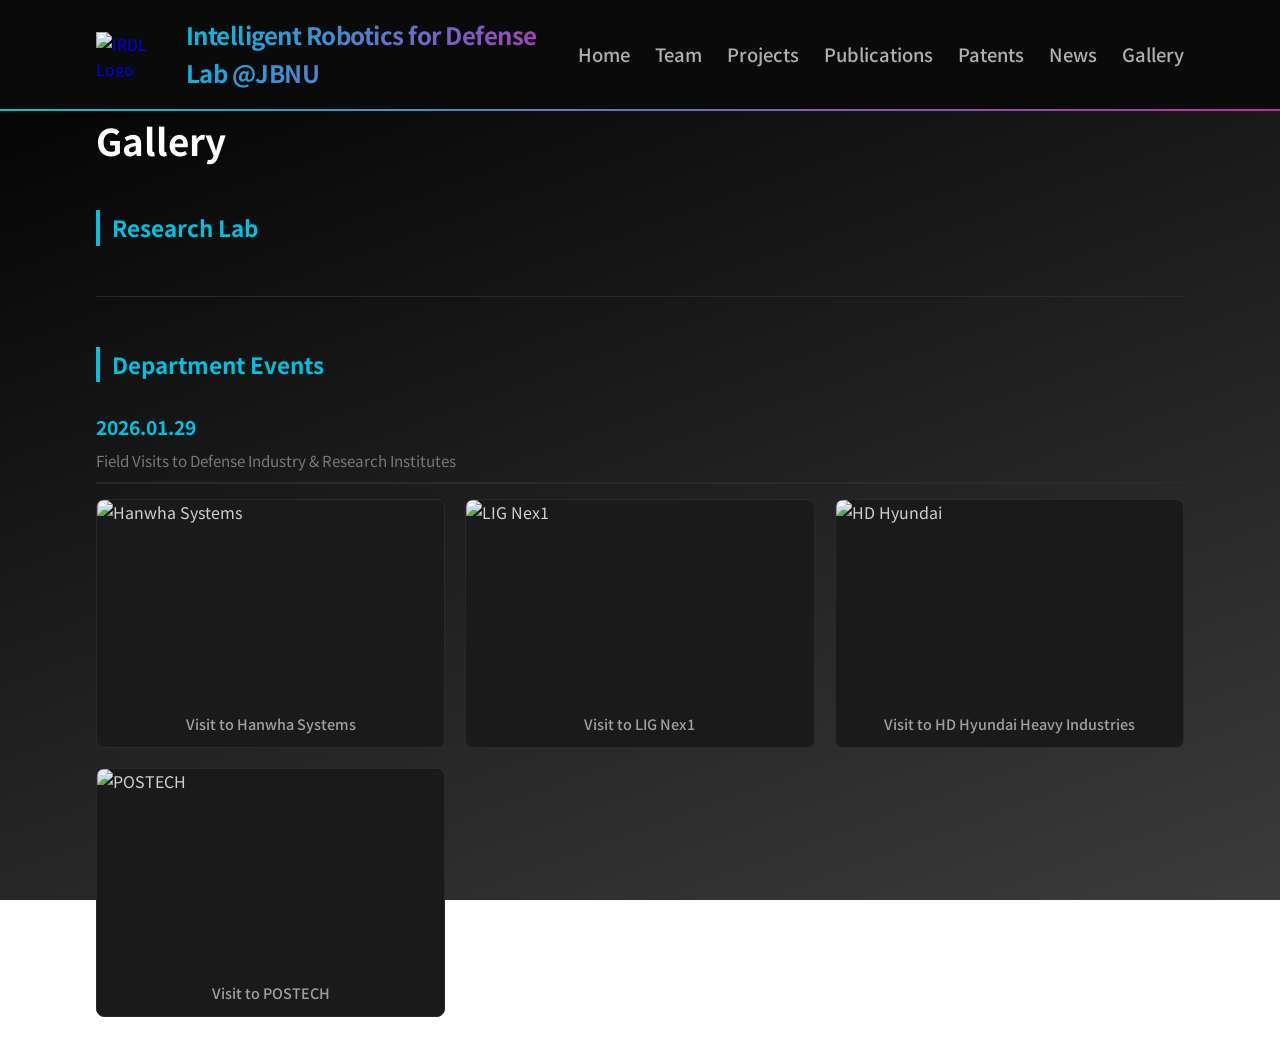
==== gallery.html @ a8f2f659 "update" ====
<!DOCTYPE html>
<html lang="en">
<head>
    <meta charset="UTF-8">
    <meta name="viewport" content="width=device-width, initial-scale=1.0">
    <title>Gallery - IRDL</title>
    <link rel="stylesheet" href="css/style.css?v=1">
    <link href="https://fonts.googleapis.com/css2?family=Noto+Sans+KR:wght@300;400;700&display=swap" rel="stylesheet">
</head>
<body>
    <header>
        <nav class="container">
            <a href="index.html" class="logo-area">
                <img src="assets/images/main-logo.png" alt="IRDL Logo" class="logo-img">
                <span class="lab-name">Intelligent Robotics for Defense Lab @JBNU</span>
            </a>
            <ul class="nav-links">
                <li><a href="index.html">Home</a></li>
                <li><a href="team.html">Team</a></li>
                <li><a href="projects.html">Projects</a></li>
                <li><a href="publications.html">Publications</a></li>
                <li><a href="patents.html">Patents</a></li>
                <li><a href="news.html">News</a></li>
                <li><a href="gallery.html">Gallery</a></li>
            </ul>
        </nav>
    </header>

    <main class="container">
        <h2 class="section-title">Gallery</h2>

        <h3 class="degree-title">Research Lab</h3>
        <!-- <div class="gallery-grid">
            <div class="gallery-item">
                <img src="assets/images/gallery/lab-1.jpg" alt="Lab Photo">
                <p class="gallery-caption">IRDL Research Environment</p>
            </div>
        </div> -->

        <hr class="divider">

        <h3 class="degree-title">Department Events</h3>

        <div class="event-date-header">
            <h4>2026.01.29</h4>
            <p>Field Visits to Defense Industry & Research Institutes</p>
        </div>

        <div class="gallery-grid">
            <div class="gallery-item">
                <img src="assets/images/gallery/Hanwha.jpg" alt="Hanwha Systems">
                <p class="gallery-caption">Visit to Hanwha Systems</p>
            </div>
            <div class="gallery-item">
                <img src="assets/images/gallery/LIG.jpg" alt="LIG Nex1">
                <p class="gallery-caption">Visit to LIG Nex1</p>
            </div>
            <div class="gallery-item">
                <img src="assets/images/gallery/HD.jpg" alt="HD Hyundai">
                <p class="gallery-caption">Visit to HD Hyundai Heavy Industries</p>
            </div>
            <div class="gallery-item">
                <img src="assets/images/gallery/Postech.jpg" alt="POSTECH">
                <p class="gallery-caption">Visit to POSTECH</p>
            </div>
        </div>
    </main>

    <script src="js/main.js"></script>
</body>
</html>
---- css/style.css ----
/* ============================================================
   IRDL THEME - Dark Background + Cyan to Magenta Gradient
   Primary:   #00C2E0 (Cyan)
   Accent:    #C724B1 (Magenta)
   BG Dark:   #000000 → #3B3B3B gradient
   Card BG:   #1A1A1A
   ============================================================ */


/* 기본 초기화 */
* {
    margin: 0;
    padding: 0;
    box-sizing: border-box;
}

body {
    font-family: 'Noto Sans KR', sans-serif;
    line-height: 1.6;
    color: #D0D0D0;
    background: linear-gradient(160deg, #000000 0%, #3B3B3B 100%);
    background-attachment: fixed;
    min-height: 100vh;
}

.container {
    width: 85%;
    max-width: 1200px;
    margin: 0 auto;
}

/* 헤더 */
header {
    background: #0A0A0A;
    border-bottom: 2px solid transparent;
    border-image: linear-gradient(90deg, #00C2E0, #C724B1) 1;
    padding: 1rem 0;
    position: sticky;
    top: 0;
    z-index: 100;
}

nav {
    display: flex;
    justify-content: space-between;
    align-items: center;
}

.logo-area {
    display: flex;
    align-items: center;
    text-decoration: none;
    gap: 15px;
}

.logo-img {
    height: 45px;
    width: auto;
}

.lab-name {
    font-size: 1.5rem;
    font-weight: 700;
    letter-spacing: -0.5px;
    background: linear-gradient(135deg, #00C2E0 0%, #C724B1 100%);
    -webkit-background-clip: text;
    -webkit-text-fill-color: transparent;
    background-clip: text;
}

.nav-links {
    list-style: none;
    display: flex;
    gap: 25px;
}

.nav-links a {
    text-decoration: none;
    color: #B0B0B0;
    font-size: 1.15rem;
    font-weight: 500;
    transition: color 0.3s ease;
}

.nav-links a:hover {
    color: #00C2E0;
}

/* 히어로 섹션 */
.hero {
    background: linear-gradient(145deg, #000000 0%, #080D1A 100%);
    padding: 50px 0;
    text-align: center;
    color: #ffffff;
    margin-bottom: 30px;
    border-bottom: 1px solid #1A1A1A;
}

.hero h1 {
    font-size: 3.2rem;
    font-weight: 700;
    margin-bottom: 10px;
    background: linear-gradient(135deg, #00C2E0 0%, #C724B1 100%);
    -webkit-background-clip: text;
    -webkit-text-fill-color: transparent;
    background-clip: text;
}

.univ-tag {
    font-size: 1.2rem;
    font-weight: 400;
    color: #888;
    letter-spacing: 1px;
}

.description-container {
    margin: 0 auto;
    padding: 35px 25px 0;
    border-top: 1px solid rgba(0, 194, 224, 0.25);
}

.hero-description {
    font-size: 1.4rem;
    line-height: 1.9;
    color: #AABBC8;
    font-weight: 300;
    text-align: justify;
    text-justify: inter-word;
    text-align-last: center;
    word-break: keep-all;
}

.hero-description strong {
    color: #00E0FF;
    font-weight: 500;
}

.hero-description strong:hover {
    color: #ffffff;
}

/* 뉴스 섹션 */
.news {
    padding: 50px 0;
}

.news h2 {
    border-bottom: 2px solid #00C2E0;
    display: inline-block;
    margin-bottom: 20px;
    color: #ffffff;
}

.news ul {
    list-style: none;
}

.news li {
    font-size: 1.2rem;
    margin-bottom: 10px;
    padding-bottom: 10px;
    border-bottom: 1px dashed #333;
    color: #C0C0C0;
}

/* 연구 요약 */
.research-summary p {
    margin-bottom: 30px;
    font-size: 1.2rem;
    line-height: 1.6;
    color: #B0B0B0;
    font-weight: 400;
    word-break: keep-all;
}

.research-pillars h2 {
    border-bottom: 2px solid #00C2E0;
    display: inline-block;
    margin-bottom: 20px;
    color: #ffffff;
}

.research-pillars {
    padding: 0px 0;
    margin-bottom: -20px;
}

.research-summary strong {
    color: #00C2E0;
    font-weight: 700;
}

/* Pillar Cards */
.pillar-grid {
    display: grid;
    grid-template-columns: repeat(auto-fill, minmax(300px, 1fr));
    gap: 30px;
}

.pillar-card {
    text-align: left;
    background: #1A1A1A;
    padding: 40px 30px;
    border-radius: 12px;
    border: 1px solid #2A2A2A;
    box-shadow: 0 4px 20px rgba(0,0,0,0.4);
    transition: transform 0.3s ease, border-color 0.3s ease;
}

.pillar-card:hover {
    transform: translateY(-10px);
    border-color: #00C2E0;
    box-shadow: 0 8px 30px rgba(0, 194, 224, 0.15);
}

.pillar-card h3 {
    font-size: 1.5rem;
    margin-bottom: 20px;
    border-bottom: 2px solid #2A2A2A;
    padding-bottom: 10px;
    background: linear-gradient(135deg, #00C2E0 0%, #C724B1 100%);
    -webkit-background-clip: text;
    -webkit-text-fill-color: transparent;
    background-clip: text;
}

.sub-pillar {
    margin-bottom: 20px;
}

.ai-security-card {
    text-align: left;
}

.pillar-image {
    width: 100%;
    height: 250px;
    overflow: hidden;
    border-bottom: 1px solid #2A2A2A;
    display: flex;
    align-items: center;
    justify-content: center;
    background-color: #141414;
}

.pillar-image img {
    width: 100%;
    height: 100%;
    object-fit: contain;
}

.video-pair {
    gap: 4px;
}

.video-pair video {
    width: 50%;
    height: 100%;
    object-fit: cover;
}

/* Full-width research cards */
.pillar-card-wide {
    margin-top: 30px;
}

.pillar-card-wide h3 {
    margin-bottom: 20px;
    padding-bottom: 10px;
    border-bottom: 2px solid #2A2A2A;
}

.pillar-wide-inner {
    display: flex;
    gap: 40px;
    align-items: flex-start;
}

.pillar-wide-image {
    flex: 0 0 420px;
}

.pillar-wide-image img {
    width: 100%;
    height: 100%;
    max-height: 460px;
    object-fit: cover;
    border-radius: 8px;
    background: #111;
}

.video-stack {
    display: flex;
    flex-direction: column;
    gap: 8px;
    flex: 0 0 240px;
    width: 240px;
    max-width: 240px;
    overflow: hidden;
}

.video-stack video {
    display: block;
    width: 240px;
    height: 135px;
    object-fit: cover;
    border-radius: 8px;
    background: #111;
    flex-shrink: 0;
}

.pillar-wide-content {
    flex: 1;
}

@media (max-width: 768px) {
    .pillar-wide-inner {
        flex-direction: column;
    }
    .pillar-wide-image,
    .video-stack {
        flex: none;
        width: 100%;
    }
}

.sub-pillar h4 {
    color: #00C2E0;
    font-size: 1.2rem;
    margin: 15px 0 8px 0;
    border-left: 3px solid #00C2E0;
    padding-left: 10px;
}

.detail-list {
    list-style: none;
    padding-left: 15px;
}

.detail-list li {
    font-size: 1.2rem;
    color: #A0A0A0;
    position: relative;
    margin-bottom: 5px;
}

.detail-list li::before {
    content: "•";
    color: #00C2E0;
    font-weight: bold;
    display: inline-block;
    width: 1em;
    margin-left: -1em;
}

/* News List */
.news-list {
    list-style: none;
    padding: 0;
}

.news-list li {
    padding: 12px 0;
    border-bottom: 1px solid #2A2A2A;
    color: #C0C0C0;
}

.news-list li a {
    color: #00C2E0;
    text-decoration: none;
}

.news-list li a:hover {
    color: #C724B1;
    text-decoration: underline;
}

.news-list .date {
    font-weight: 700;
    color: #00C2E0;
    margin-right: 15px;
}

/* ============================================================
   TEAM PAGE STYLES
   ============================================================ */

.section-title {
    font-size: 2.3em;
    font-weight: bold;
    color: #FFFFFF;
}

.pi-card {
    background: #1A1A1A;
    padding: 40px;
    border: 1px solid #2A2A2A;
    border-radius: 12px;
    margin-top: 20px;
    box-shadow: 0 4px 20px rgba(0,0,0,0.4);
}

.pi-header {
    display: flex;
    gap: 40px;
    align-items: flex-start;
    padding-bottom: 30px;
    margin-bottom: 0px;
}

.pi-details {
    display: flex;
    gap: 40px;
    flex-wrap: wrap;
    margin-top: 20px;
    padding-top: 20px;
    border-top: 1px solid #2A2A2A;
}

.pi-details .detail-column {
    flex: 1;
    min-width: 280px;
}

.pi-details h4 {
    color: #00C2E0;
    margin-bottom: 15px;
    font-size: 1.2rem;
    border-left: 4px solid #00C2E0;
    padding-left: 10px;
}

.pi-image img {
    width: 300px;
    height: auto;
    border-radius: 8px;
    box-shadow: 0 4px 15px rgba(0,0,0,0.5);
}

.pi-info {
    flex: 1;
}

.pi-info h3 {
    font-size: 1.8rem;
    color: #FFFFFF;
    margin-bottom: 5px;
}

.pi-info h4 {
    color: #00C2E0;
    margin-bottom: 15px;
    font-size: 1.2rem;
    border-left: 4px solid #00C2E0;
    padding-left: 10px;
}

.pi-title {
    font-size: 1.3em;
    font-weight: bold;
    color: #E0E0E0;
}

.pi-dept {
    color: #A0A0A0;
    font-weight: 500;
    margin-bottom: 6px;
}

.pi-email {
    color: #D0D0D0;
    font-weight: bold;
}

.pi-phone {
    color: #D0D0D0;
    font-weight: bold;
    margin-bottom: 15px;
}

.education-list {
    list-style: none;
    padding-left: 0;
}

.education-list li {
    position: relative;
    padding-left: 15px;
    margin-bottom: 10px;
    font-size: 1rem;
    color: #B0B0B0;
}

.education-list li strong {
    color: #E0E0E0;
}

.education-list li::before {
    content: "•";
    position: absolute;
    left: 0;
    color: #00C2E0;
}

.divider {
    margin: 50px 0;
    border: 0;
    border-top: 1px solid #2A2A2A;
}

/* Join Us */
.join-us {
    text-align: center;
}

.join-box {
    background: #1A1A1A;
    padding: 20px 20px;
    border-radius: 15px;
    border: 1px dashed #00C2E0;
    margin: 0 auto;
    margin-bottom: 25px;
}

.join-box h2 {
    margin-bottom: 20px;
    color: #00C2E0;
    border-bottom: none;
}

.join-text {
    font-size: 1.2rem;
    color: #B0B0B0;
    margin-bottom: 15px;
    word-break: keep-all;
}

.contact-info {
    font-size: 1.1rem;
    color: #909090;
}

.email-link {
    color: #00C2E0;
    font-weight: 700;
    text-decoration: underline;
    transition: color 0.3s;
}

.email-link:hover {
    color: #C724B1;
}

/* ============================================================
   STUDENTS SECTION
   ============================================================ */

.degree-title {
    font-size: 1.4rem;
    color: #00C2E0;
    border-left: 4px solid #00C2E0;
    padding-left: 12px;
    margin: 40px 0 20px 0;
    font-weight: 700;
}

.student-grid {
    display: grid;
    grid-template-columns: repeat(auto-fill, minmax(200px, 1fr));
    gap: 20px;
    margin-bottom: 20px;
}

.student-item {
    text-align: center;
    background: #1A1A1A;
    padding: 20px;
    border-radius: 10px;
    border: 1px solid #2A2A2A;
    transition: transform 0.3s ease, border-color 0.3s ease;
}

.student-item:hover {
    transform: translateY(-5px);
    border-color: #00C2E0;
}

.student-item img {
    width: 150px;
    height: 150px;
    border-radius: 50%;
    object-fit: cover;
    border: 3px solid #00C2E0;
    margin-bottom: 15px;
}

.student-info .name {
    font-size: 1.1rem;
    font-weight: 700;
    color: #E0E0E0;
    margin-bottom: 5px;
}

.interest {
    font-size: 0.85rem;
    color: #909090;
    margin-bottom: 3px;
    word-break: keep-all;
}

.email {
    font-size: 0.8rem;
    color: #00C2E0;
    text-decoration: none;
}

.professor-title {
    font-size: 2rem;
    margin-top: 20px;
    color: #FFFFFF;
}

/* ============================================================
   PUBLICATIONS SECTION
   ============================================================ */

.pub-list {
    margin-bottom: 40px;
}

.pub-item {
    padding: 20px 0;
    border-bottom: 1px solid #2A2A2A;
    transition: background 0.2s;
}

.pub-item:hover {
    background-color: #1E1E1E;
}

.pub-title {
    font-size: 1.15rem;
    font-weight: 700;
    color: #FFFFFF;
    margin-bottom: 5px;
}

.pub-authors {
    font-size: 1rem;
    color: #A0A0A0;
}

.pub-authors strong {
    color: #00C2E0;
    border-bottom: 2px solid #00C2E0;
}

.pub-venue {
    font-style: italic;
    color: #787878;
    margin-top: 5px;
}

.pub-if {
    font-style: normal;
    font-weight: 700;
    color: #C724B1;
}

.pub-btn {
    display: inline-block;
    margin-top: 10px;
    padding: 5px 12px;
    background: linear-gradient(135deg, #00C2E0, #C724B1);
    color: #fff;
    text-decoration: none;
    font-size: 0.85rem;
    border-radius: 4px;
}

.pub-btn:hover {
    opacity: 0.85;
}

.pub-desc {
    margin-top: 8px;
    font-size: 0.9rem;
    color: #888;
    line-height: 1.5;
}

.scholar-link {
    margin: 20px 0 30px 0;
    padding: 15px;
    background-color: #1A1A1A;
    border-radius: 8px;
    font-size: 1rem;
    color: #B0B0B0;
}

.scholar-link a {
    color: #00C2E0;
    font-weight: 700;
    text-decoration: underline;
}

/* ============================================================
   GALLERY PAGE
   ============================================================ */

.gallery-grid {
    display: grid;
    grid-template-columns: repeat(auto-fill, minmax(280px, 1fr));
    gap: 20px;
    margin-bottom: 40px;
}

.gallery-item {
    background: #1A1A1A;
    border: 1px solid #2A2A2A;
    border-radius: 8px;
    overflow: hidden;
    transition: transform 0.3s ease, border-color 0.3s ease;
}

.gallery-item:hover {
    transform: scale(1.02);
    border-color: #00C2E0;
    box-shadow: 0 5px 20px rgba(0, 194, 224, 0.15);
}

.gallery-item img {
    width: 100%;
    height: 200px;
    object-fit: cover;
    display: block;
}

.gallery-caption {
    padding: 12px;
    font-size: 0.9rem;
    text-align: center;
    color: #A0A0A0;
    font-weight: 500;
}

.event-date-header {
    margin: 30px 0 15px 0;
    padding-bottom: 10px;
    border-bottom: 2px solid #2A2A2A;
}

.event-date-header h4 {
    color: #00C2E0;
    font-size: 1.2rem;
    margin-bottom: 5px;
}

.event-date-header p {
    color: #787878;
    font-size: 0.95rem;
}

/* ============================================================
   PROJECTS PAGE
   ============================================================ */

.project-item {
    display: flex;
    gap: 40px;
    margin-bottom: 60px;
    align-items: flex-start;
    padding-bottom: 40px;
    border-bottom: 1px solid #2A2A2A;
}

.project-image {
    flex: 1;
    max-width: 450px;
}

.project-image img {
    width: 100%;
    height: auto;
    border-radius: 8px;
    box-shadow: 0 4px 20px rgba(0,0,0,0.5);
    border: 1px solid #2A2A2A;
}

.project-info {
    flex: 1.5;
}

.project-tag {
    display: inline-block;
    padding: 4px 10px;
    background: linear-gradient(135deg, #00C2E0, #C724B1);
    color: #fff;
    font-size: 0.8rem;
    font-weight: 700;
    border-radius: 4px;
    margin-bottom: 5px;
}

.project-info h3 {
    font-size: 1.5rem;
    color: #FFFFFF;
    margin-bottom: 15px;
    line-height: 1.3;
}

.project-meta {
    font-size: 0.95rem;
    color: #909090;
    margin-bottom: 20px;
    line-height: 1.6;
}

.project-desc {
    font-size: 1rem;
    color: #B0B0B0;
    line-height: 1.7;
    word-break: keep-all;
}

.upcoming-intro {
    font-size: 1.1rem;
    color: #909090;
    line-height: 1.7;
}

/* Footer */
.footer {
    background: #000000;
    color: #555;
    text-align: center;
    padding: 20px 0;
    margin-top: 60px;
    font-size: 0.9rem;
    border-top: 1px solid #1A1A1A;
}

/* ============================================================
   RESPONSIVE STYLES
   ============================================================ */

@media (max-width: 768px) {
    .project-item {
        flex-direction: column;
    }
    .project-image {
        max-width: 100%;
    }

    nav {
        flex-direction: column;
        align-items: center;
        gap: 20px;
    }

    .nav-links {
        display: grid;
        grid-template-columns: repeat(3, 1fr);
        width: 100%;
        gap: 10px;
        padding: 0;
        list-style: none;
    }

    .nav-links li {
        margin: 0;
        text-align: center;
    }

    .nav-links a {
        display: block;
        padding: 10px 0;
        background: #1A1A1A;
        border-radius: 5px;
        font-size: 0.9rem;
        width: 100%;
    }

    .lab-name {
        display: block;
        text-align: center;
        line-height: 1.4;
        font-size: 1.1rem;
    }

    .pi-card {
        flex-direction: column;
        align-items: center;
        text-align: center;
        padding: 20px;
    }

    .pi-header {
        flex-direction: column;
        align-items: center;
        text-align: center;
    }

    .pi-image img {
        width: 200px !important;
        height: auto;
        margin-bottom: 20px;
    }

    .pi-details {
        flex-direction: column;
    }

    .hero h1 {
        font-size: 2rem;
    }

    .hero-description {
        text-align: center !important;
        text-justify: none !important;
        text-align-last: center !important;
        font-size: 1.1rem;
        line-height: 1.6;
        word-break: keep-all;
    }

    .description-container {
        padding: 20px 15px;
    }

    .pi-info h3 {
        font-size: 1.5rem;
    }

    .student-grid {
        grid-template-columns: repeat(auto-fill, minmax(160px, 1fr));
        gap: 15px;
    }

    .student-item img {
        width: 120px;
        height: 120px;
    }

    .section-title {
        font-size: 2rem;
    }

    .pub-item {
        padding: 15px 0;
    }

    .pub-title {
        font-size: 1rem;
    }
}
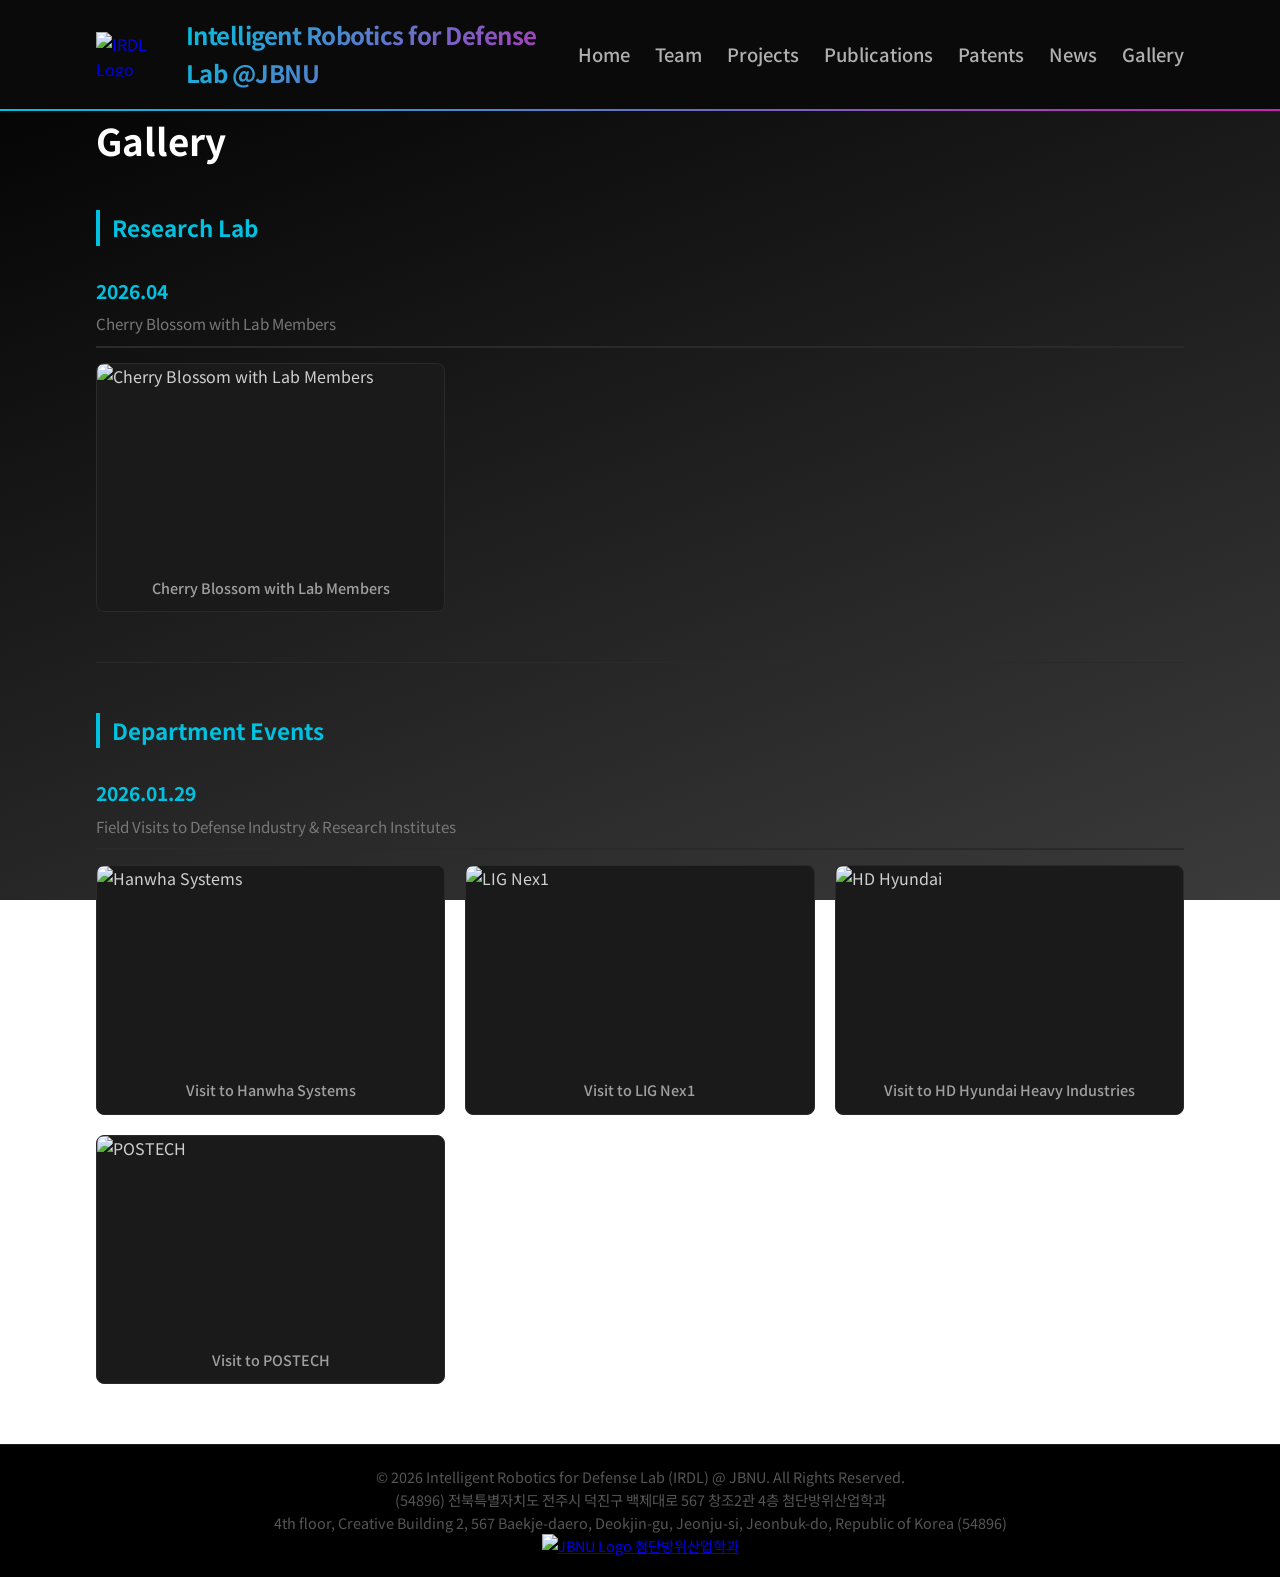
==== commit 4cf19841: "logo->logo2" ====
--- a/gallery.html
+++ b/gallery.html
@@ -11,7 +11,7 @@
     <header>
         <nav class="container">
             <a href="index.html" class="logo-area">
-                <img src="assets/images/main-logo.png" alt="IRDL Logo" class="logo-img">
+                <img src="assets/images/main-logo2.png" alt="IRDL Logo" class="logo-img">
                 <span class="lab-name">Intelligent Robotics for Defense Lab @JBNU</span>
             </a>
             <ul class="nav-links">
@@ -30,12 +30,18 @@
         <h2 class="section-title">Gallery</h2>
 
         <h3 class="degree-title">Research Lab</h3>
-        <!-- <div class="gallery-grid">
-            <div class="gallery-item">
-                <img src="assets/images/gallery/lab-1.jpg" alt="Lab Photo">
-                <p class="gallery-caption">IRDL Research Environment</p>
+
+        <div class="event-date-header">
+            <h4>2026.04</h4>
+            <p>Cherry Blossom with Lab Members</p>
+        </div>
+
+        <div class="gallery-grid">
+            <div class="gallery-item gallery-item--portrait">
+                <img src="assets/images/gallery/JBNU_2604.jpeg" alt="Cherry Blossom with Lab Members">
+                <p class="gallery-caption">Cherry Blossom with Lab Members</p>
             </div>
-        </div> -->
+        </div>
 
         <hr class="divider">
 
@@ -66,6 +72,24 @@
         </div>
     </main>
 
+    <footer class="footer">
+        <div class="container footer-inner">
+            <div class="footer-left">
+                <p>&copy; 2026 Intelligent Robotics for Defense Lab (IRDL) @ JBNU. All Rights Reserved.</p>
+                <p class="footer-address">
+                    (54896) 전북특별자치도 전주시 덕진구 백제대로 567 창조2관 4층 첨단방위산업학과<br>
+                    4th floor, Creative Building 2, 567 Baekje-daero, Deokjin-gu, Jeonju-si, Jeonbuk-do, Republic of Korea (54896)
+                </p>
+            </div>
+            <div class="footer-right">
+                <a href="https://adti.jbnu.ac.kr/sites/adti/index.do" target="_blank" rel="noopener">
+                    <img src="assets/images/JBNU_main1.png" alt="JBNU Logo" class="footer-jbnu-logo">
+                    <span>첨단방위산업학과</span>
+                </a>
+            </div>
+        </div>
+    </footer>
+
     <script src="js/main.js"></script>
 </body>
 </html>
--- a/css/style.css
+++ b/css/style.css
@@ -124,9 +124,8 @@
     line-height: 1.9;
     color: #AABBC8;
     font-weight: 300;
-    text-align: justify;
-    text-justify: inter-word;
-    text-align-last: center;
+    text-align: left;
+    text-align-last: left;
     word-break: keep-all;
 }
 
@@ -293,16 +292,16 @@
     display: flex;
     flex-direction: column;
     gap: 8px;
-    flex: 0 0 240px;
-    width: 240px;
-    max-width: 240px;
+    flex: 0 0 360px;
+    width: 360px;
+    max-width: 360px;
     overflow: hidden;
 }
 
 .video-stack video {
     display: block;
-    width: 240px;
-    height: 135px;
+    width: 360px;
+    height: 200px;
     object-fit: cover;
     border-radius: 8px;
     background: #111;
@@ -881,6 +880,10 @@
         width: 100%;
     }
 
+    .logo-img {
+        display: none;
+    }
+
     .lab-name {
         display: block;
         text-align: center;
@@ -916,9 +919,8 @@
     }
 
     .hero-description {
-        text-align: center !important;
-        text-justify: none !important;
-        text-align-last: center !important;
+        text-align: left !important;
+        text-align-last: left !important;
         font-size: 1.1rem;
         line-height: 1.6;
         word-break: keep-all;
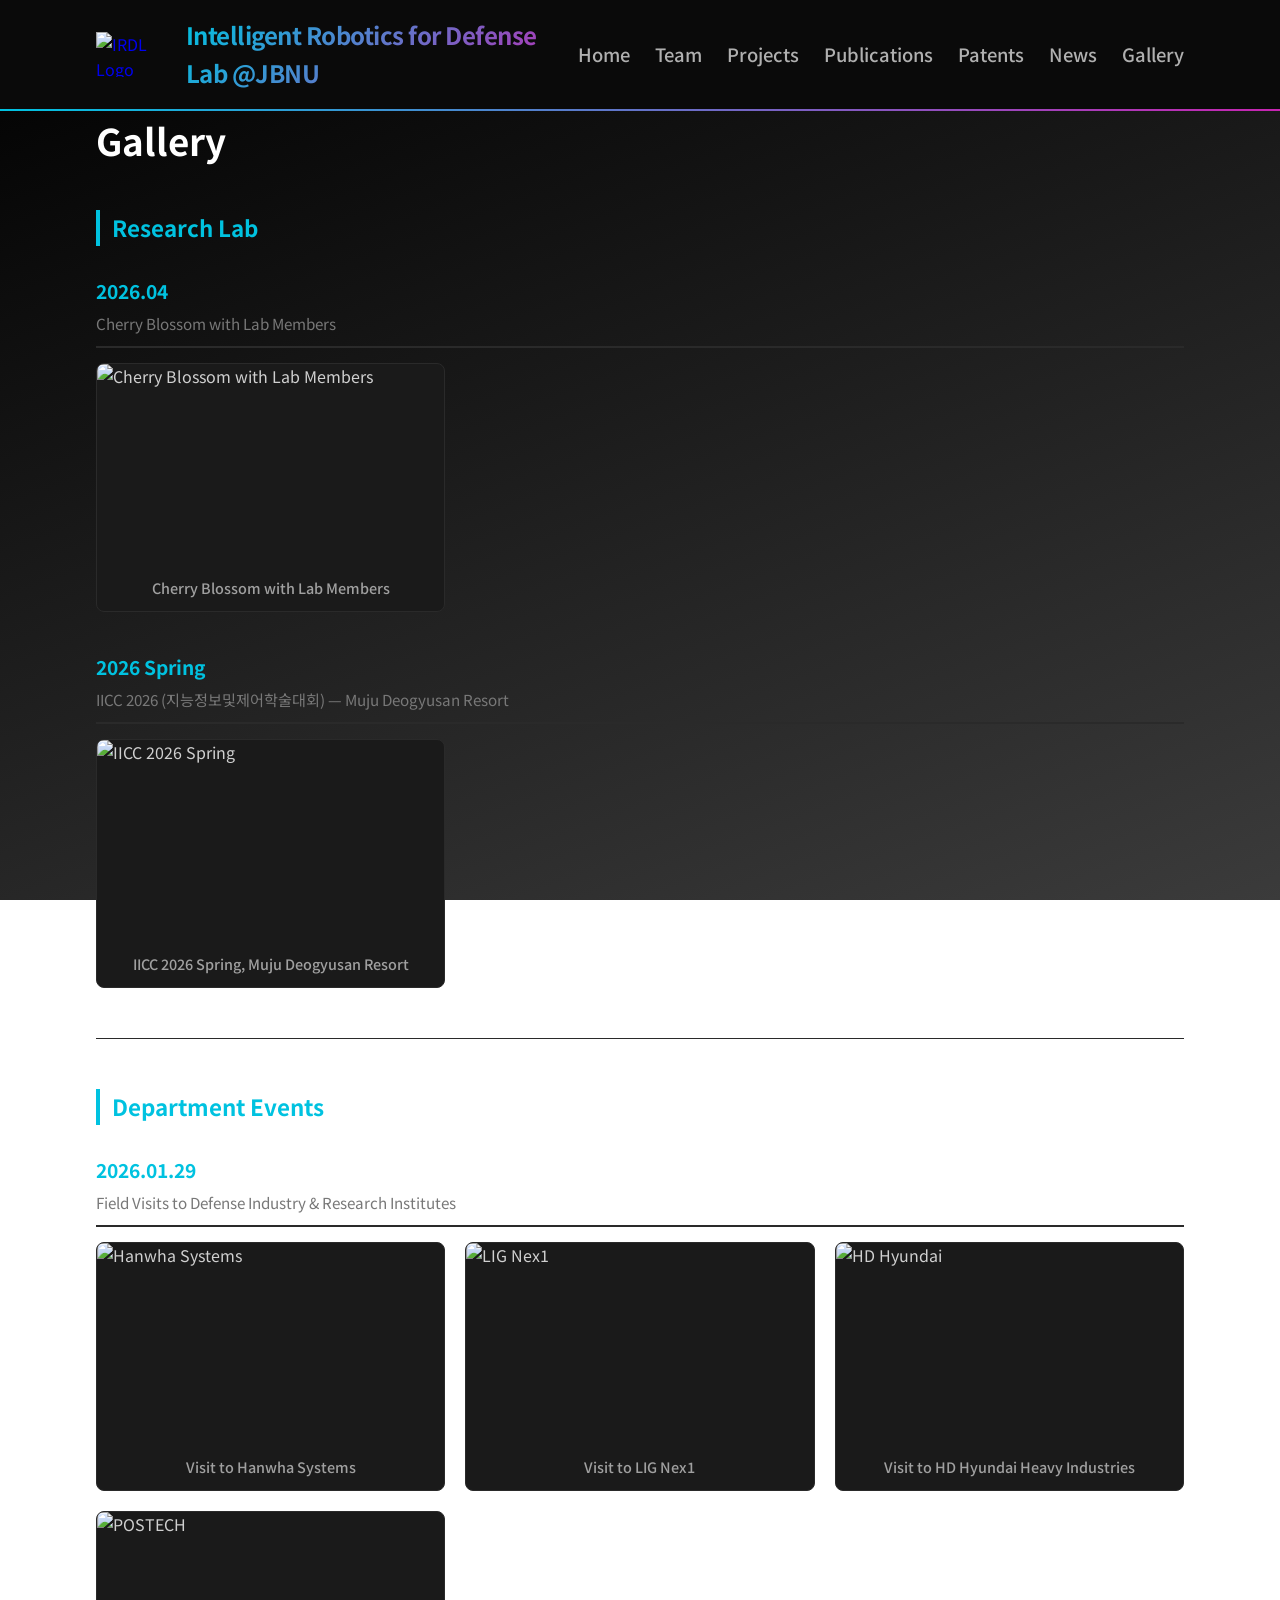
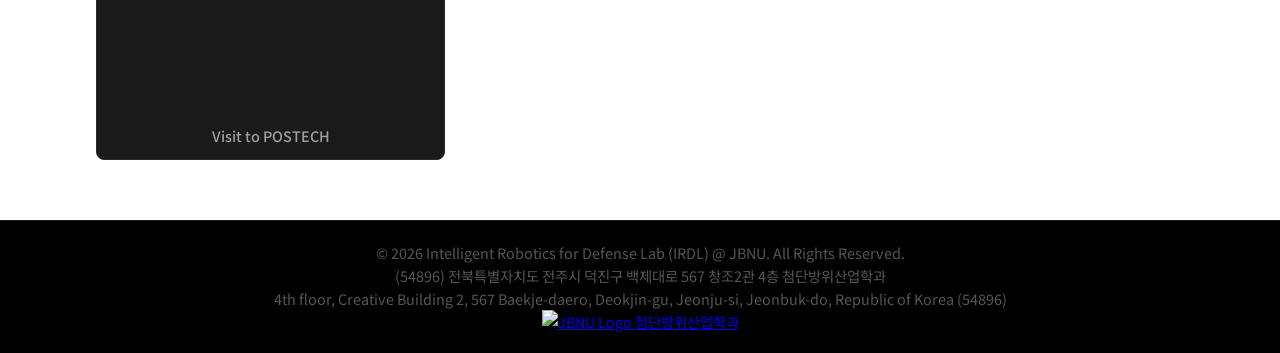
==== commit 58bf3cb4: "update" ====
--- a/gallery.html
+++ b/gallery.html
@@ -11,7 +11,7 @@
     <header>
         <nav class="container">
             <a href="index.html" class="logo-area">
-                <img src="assets/images/main-logo2.png" alt="IRDL Logo" class="logo-img">
+                <img src="assets/images/main-logo.png" alt="IRDL Logo" class="logo-img">
                 <span class="lab-name">Intelligent Robotics for Defense Lab @JBNU</span>
             </a>
             <ul class="nav-links">
@@ -40,6 +40,18 @@
             <div class="gallery-item gallery-item--portrait">
                 <img src="assets/images/gallery/JBNU_2604.jpeg" alt="Cherry Blossom with Lab Members">
                 <p class="gallery-caption">Cherry Blossom with Lab Members</p>
+            </div>
+        </div>
+
+        <div class="event-date-header">
+            <h4>2026 Spring</h4>
+            <p>IICC 2026 (지능정보및제어학술대회) — Muju Deogyusan Resort</p>
+        </div>
+
+        <div class="gallery-grid">
+            <div class="gallery-item">
+                <img src="assets/images/gallery/IICC_2026_spring.jpeg" alt="IICC 2026 Spring">
+                <p class="gallery-caption">IICC 2026 Spring, Muju Deogyusan Resort</p>
             </div>
         </div>
 
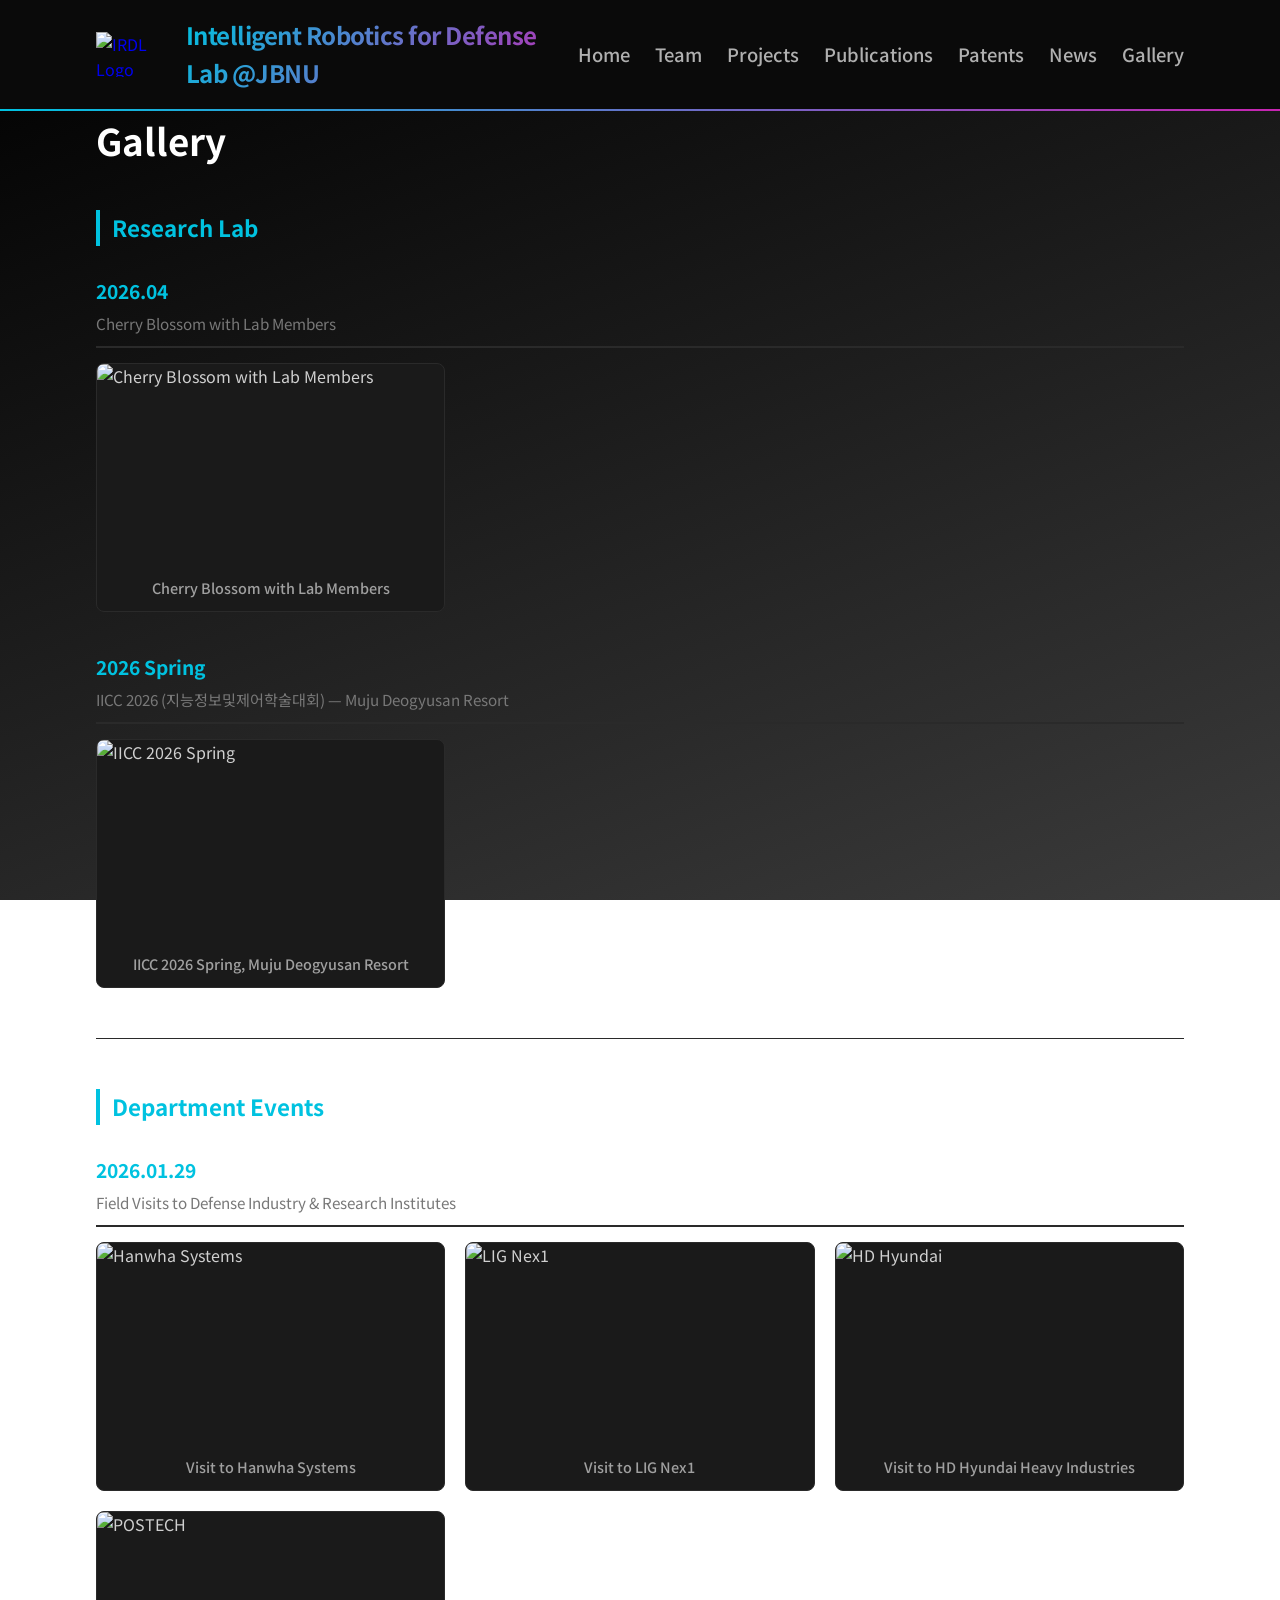
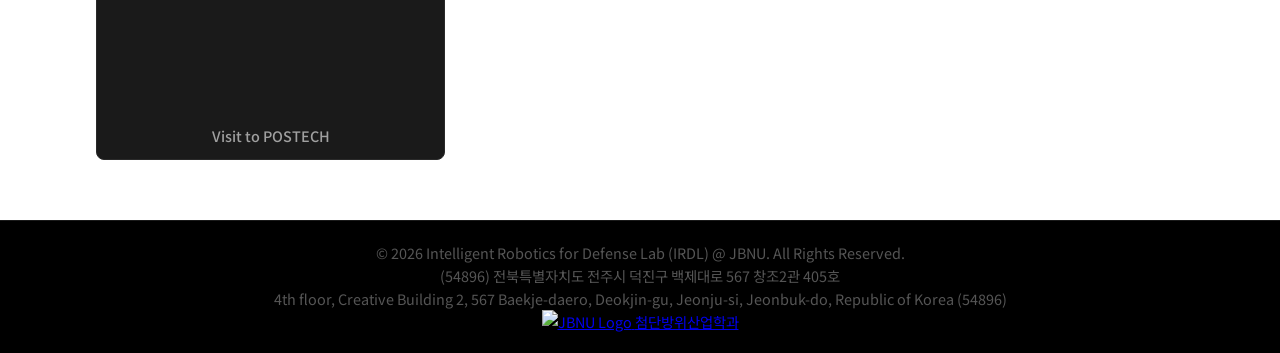
==== commit c4bbe1ab: "room" ====
--- a/gallery.html
+++ b/gallery.html
@@ -89,7 +89,7 @@
             <div class="footer-left">
                 <p>&copy; 2026 Intelligent Robotics for Defense Lab (IRDL) @ JBNU. All Rights Reserved.</p>
                 <p class="footer-address">
-                    (54896) 전북특별자치도 전주시 덕진구 백제대로 567 창조2관 4층 첨단방위산업학과<br>
+                    (54896) 전북특별자치도 전주시 덕진구 백제대로 567 창조2관 405호<br>
                     4th floor, Creative Building 2, 567 Baekje-daero, Deokjin-gu, Jeonju-si, Jeonbuk-do, Republic of Korea (54896)
                 </p>
             </div>
